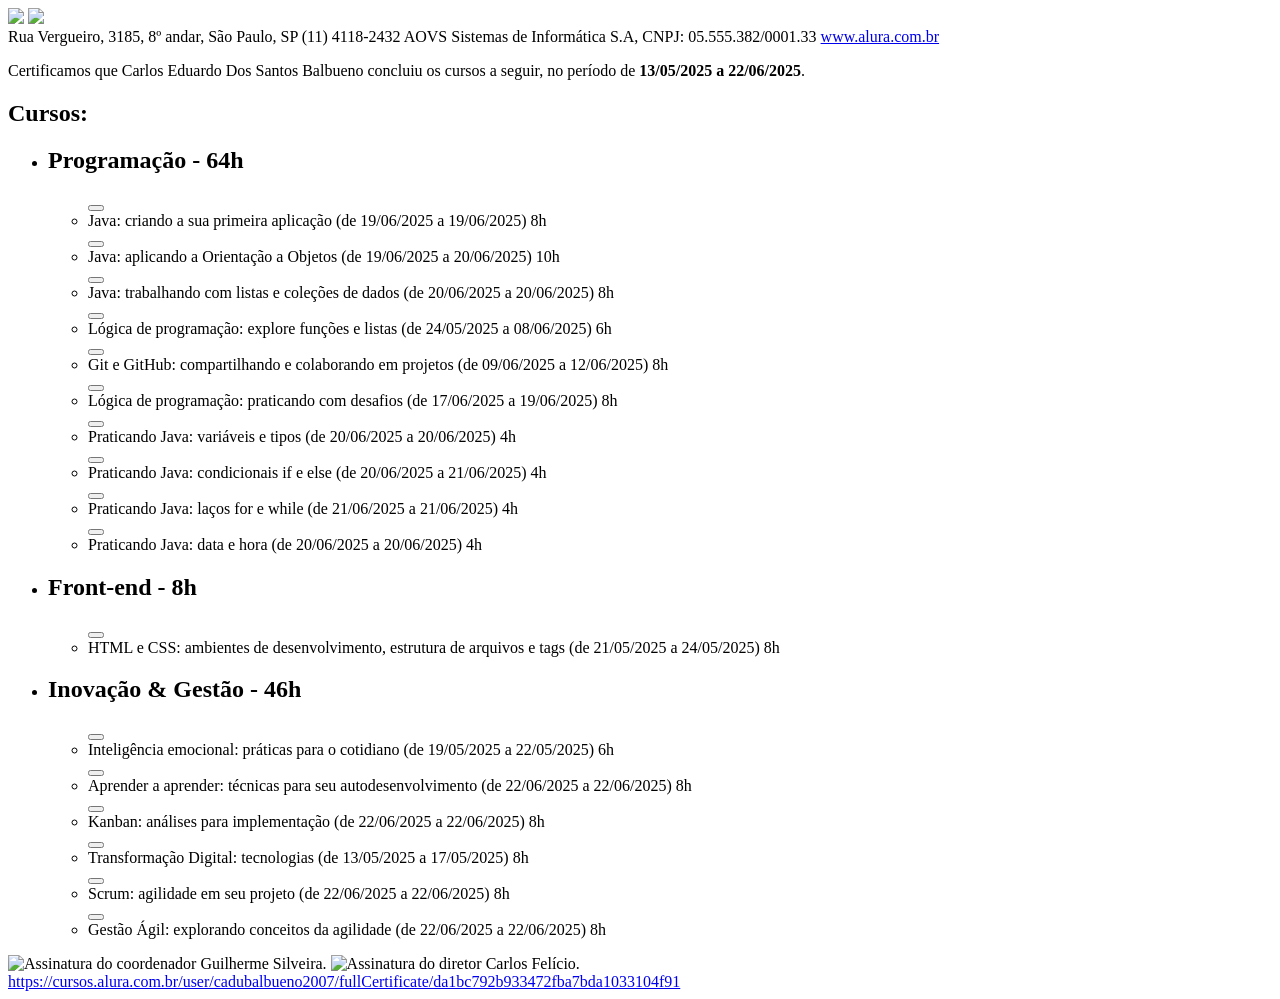
==== HTML/Certificado Alura.html @ c4938ccc "Organização novamente dos arquivos" ====
<!DOCTYPE html>
<!-- saved from url=(0098)https://cursos.alura.com.br/user/cadubalbueno2007/fullCertificate/da1bc792b933472fba7bda1033104f91 -->
<html><head><meta http-equiv="Content-Type" content="text/html; charset=UTF-8">
    <title>Certificado Alura</title>
    
    <meta name="viewport" content="width=device-width, initial-scale=1">
    <meta name="robots" content="noindex">

    <link href="./Certificado Alura_files/css" rel="stylesheet">
    <link rel="stylesheet" href="./Certificado Alura_files/base.w.23243363e5.css">
    <link rel="stylesheet" href="./Certificado Alura_files/container.w.d658d37280.css">
    <link rel="stylesheet" href="./Certificado Alura_files/certificate-caelum.w.1597466a89.css">
    <link rel="shortcut icon" href="https://cursos.alura.com.br/assets/images/alura/favicon.ico">
<link rel="stylesheet" href="chrome-extension://76649426-25c4-481c-889e-4f3a33f4bda4/app/content-style.css"></head>
<body>
    <header class="header">
        <div class="container">
            <img class="header-logo header-logo--alura" src="./Certificado Alura_files/logo-alura.svg">
            <img class="header-banner" src="./Certificado Alura_files/ribbon-banner-alura.svg">
            <div class="header-info">
                <span class="header-info-address">Rua Vergueiro, 3185, 8º andar, São Paulo, SP</span>
                <span class="header-info-number">(11) 4118-2432</span>
                <span class="header-info-cnpj">AOVS Sistemas de Informática S.A, CNPJ: 05.555.382/0001.33</span>
                <a class="header-info-url" href="https://www.alura.com.br/">www.alura.com.br</a>
            </div>
        </div>
    </header>

    <main class="content">
        <div class="container">
            <p class="content-certification">
                Certificamos que <span class="content-highlightedInfo">Carlos Eduardo Dos Santos Balbueno</span>
                    
                        
                         
                         
                         
                            
                                concluiu os cursos a seguir,
                            
                     no período de <strong>13/05/2025 a  22/06/2025</strong>.
            </p>
            
            
            
            <div class="content-category">
                
                    <h2 class="content-title">Cursos:</h2>
                
                










<ul class="content-list">
    
        <li class="content-list-item">
            

            <h2 class="content-item-title" style="border-color: #00c86f;">
                   Programação - 64h
            </h2>
            
            <ul class="content-item-courseList">
                
                    
                    

                    

                    <div class="content-courses">
                        
                            <button class="toggle-printable-course hide-action"></button>
                        

                        <li class="content-courseList-courseName content-item" data-course-id="2858" data-course-estimated-time="8">
                                Java: criando a sua primeira aplicação
                            (de 19/06/2025 a  19/06/2025)
                                8h
                        </li>
                    </div>

                
                    
                    

                    

                    <div class="content-courses">
                        
                            <button class="toggle-printable-course hide-action"></button>
                        

                        <li class="content-courseList-courseName content-item" data-course-id="2887" data-course-estimated-time="10">
                                Java: aplicando a Orientação a Objetos
                            (de 19/06/2025 a  20/06/2025)
                                10h
                        </li>
                    </div>

                
                    
                    

                    

                    <div class="content-courses">
                        
                            <button class="toggle-printable-course hide-action"></button>
                        

                        <li class="content-courseList-courseName content-item" data-course-id="2914" data-course-estimated-time="8">
                                Java: trabalhando com listas e coleções de dados
                            (de 20/06/2025 a  20/06/2025)
                                8h
                        </li>
                    </div>

                
                    
                    

                    

                    <div class="content-courses">
                        
                            <button class="toggle-printable-course hide-action"></button>
                        

                        <li class="content-courseList-courseName content-item" data-course-id="3271" data-course-estimated-time="6">
                                Lógica de programação: explore funções e listas
                            (de 24/05/2025 a  08/06/2025)
                                6h
                        </li>
                    </div>

                
                    
                    

                    

                    <div class="content-courses">
                        
                            <button class="toggle-printable-course hide-action"></button>
                        

                        <li class="content-courseList-courseName content-item" data-course-id="3386" data-course-estimated-time="8">
                                Git e GitHub: compartilhando e colaborando em projetos
                            (de 09/06/2025 a  12/06/2025)
                                8h
                        </li>
                    </div>

                
                    
                    

                    

                    <div class="content-courses">
                        
                            <button class="toggle-printable-course hide-action"></button>
                        

                        <li class="content-courseList-courseName content-item" data-course-id="3411" data-course-estimated-time="8">
                                Lógica de programação: praticando com desafios
                            (de 17/06/2025 a  19/06/2025)
                                8h
                        </li>
                    </div>

                
                    
                    

                    

                    <div class="content-courses">
                        
                            <button class="toggle-printable-course hide-action"></button>
                        

                        <li class="content-courseList-courseName content-item" data-course-id="4555" data-course-estimated-time="4">
                                Praticando Java: variáveis e tipos
                            (de 20/06/2025 a  20/06/2025)
                                4h
                        </li>
                    </div>

                
                    
                    

                    

                    <div class="content-courses">
                        
                            <button class="toggle-printable-course hide-action"></button>
                        

                        <li class="content-courseList-courseName content-item" data-course-id="4556" data-course-estimated-time="4">
                                Praticando Java: condicionais if e else
                            (de 20/06/2025 a  21/06/2025)
                                4h
                        </li>
                    </div>

                
                    
                    

                    

                    <div class="content-courses">
                        
                            <button class="toggle-printable-course hide-action"></button>
                        

                        <li class="content-courseList-courseName content-item" data-course-id="4557" data-course-estimated-time="4">
                                Praticando Java: laços for e while
                            (de 21/06/2025 a  21/06/2025)
                                4h
                        </li>
                    </div>

                
                    
                    

                    

                    <div class="content-courses">
                        
                            <button class="toggle-printable-course hide-action"></button>
                        

                        <li class="content-courseList-courseName content-item" data-course-id="4559" data-course-estimated-time="4">
                                Praticando Java: data e hora
                            (de 20/06/2025 a  20/06/2025)
                                4h
                        </li>
                    </div>

                
            </ul>
            
            <ul class="content-item-courseList">
                
            </ul>
        </li>
    
        <li class="content-list-item">
            

            <h2 class="content-item-title" style="border-color: #6bd1ff;">
                   Front-end - 8h
            </h2>
            
            <ul class="content-item-courseList">
                
                    
                    

                    

                    <div class="content-courses">
                        
                            <button class="toggle-printable-course hide-action"></button>
                        

                        <li class="content-courseList-courseName content-item" data-course-id="2808" data-course-estimated-time="8">
                                HTML e CSS: ambientes de desenvolvimento, estrutura de arquivos e tags
                            (de 21/05/2025 a  24/05/2025)
                                8h
                        </li>
                    </div>

                
            </ul>
            
            <ul class="content-item-courseList">
                
            </ul>
        </li>
    
        <li class="content-list-item">
            

            <h2 class="content-item-title" style="border-color: #ff8c2a;">
                   Inovação &amp; Gestão - 46h
            </h2>
            
            <ul class="content-item-courseList">
                
                    
                    

                    

                    <div class="content-courses">
                        
                            <button class="toggle-printable-course hide-action"></button>
                        

                        <li class="content-courseList-courseName content-item" data-course-id="1446" data-course-estimated-time="6">
                                Inteligência emocional: práticas para o cotidiano
                            (de 19/05/2025 a  22/05/2025)
                                6h
                        </li>
                    </div>

                
                    
                    

                    

                    <div class="content-courses">
                        
                            <button class="toggle-printable-course hide-action"></button>
                        

                        <li class="content-courseList-courseName content-item" data-course-id="1504" data-course-estimated-time="8">
                                Aprender a aprender: técnicas para seu autodesenvolvimento
                            (de 22/06/2025 a  22/06/2025)
                                8h
                        </li>
                    </div>

                
                    
                    

                    

                    <div class="content-courses">
                        
                            <button class="toggle-printable-course hide-action"></button>
                        

                        <li class="content-courseList-courseName content-item" data-course-id="2514" data-course-estimated-time="8">
                                Kanban: análises para implementação
                            (de 22/06/2025 a  22/06/2025)
                                8h
                        </li>
                    </div>

                
                    
                    

                    

                    <div class="content-courses">
                        
                            <button class="toggle-printable-course hide-action"></button>
                        

                        <li class="content-courseList-courseName content-item" data-course-id="2642" data-course-estimated-time="8">
                                Transformação Digital: tecnologias
                            (de 13/05/2025 a  17/05/2025)
                                8h
                        </li>
                    </div>

                
                    
                    

                    

                    <div class="content-courses">
                        
                            <button class="toggle-printable-course hide-action"></button>
                        

                        <li class="content-courseList-courseName content-item" data-course-id="2993" data-course-estimated-time="8">
                                Scrum: agilidade em seu projeto
                            (de 22/06/2025 a  22/06/2025)
                                8h
                        </li>
                    </div>

                
                    
                    

                    

                    <div class="content-courses">
                        
                            <button class="toggle-printable-course hide-action"></button>
                        

                        <li class="content-courseList-courseName content-item" data-course-id="3168" data-course-estimated-time="8">
                                Gestão Ágil: explorando conceitos da agilidade
                            (de 22/06/2025 a  22/06/2025)
                                8h
                        </li>
                    </div>

                
            </ul>
            
            <ul class="content-item-courseList">
                
            </ul>
        </li>
    
</ul>
            </div>

            <div class="content-signatures">
                
                    <img class="content-signatures-coordinator" src="./Certificado Alura_files/assinatura-coordenador-alura.svg" alt="Assinatura do coordenador Guilherme Silveira.">
                
                <img class="content-signatures-director" src="./Certificado Alura_files/assinatura-diretor-alura.svg" alt="Assinatura do diretor Carlos Felício.">
            </div>

            
            <a class="content-authenticityUrl" href="https://cursos.alura.com.br/user/cadubalbueno2007/fullCertificate/da1bc792b933472fba7bda1033104f91">https://cursos.alura.com.br/user/cadubalbueno2007/fullCertificate/da1bc792b933472fba7bda1033104f91</a>
        </div>

    </main>
    <script src="./Certificado Alura_files/togglePrintableSection.w.47d588bdca.js.download"></script>

</body></html>
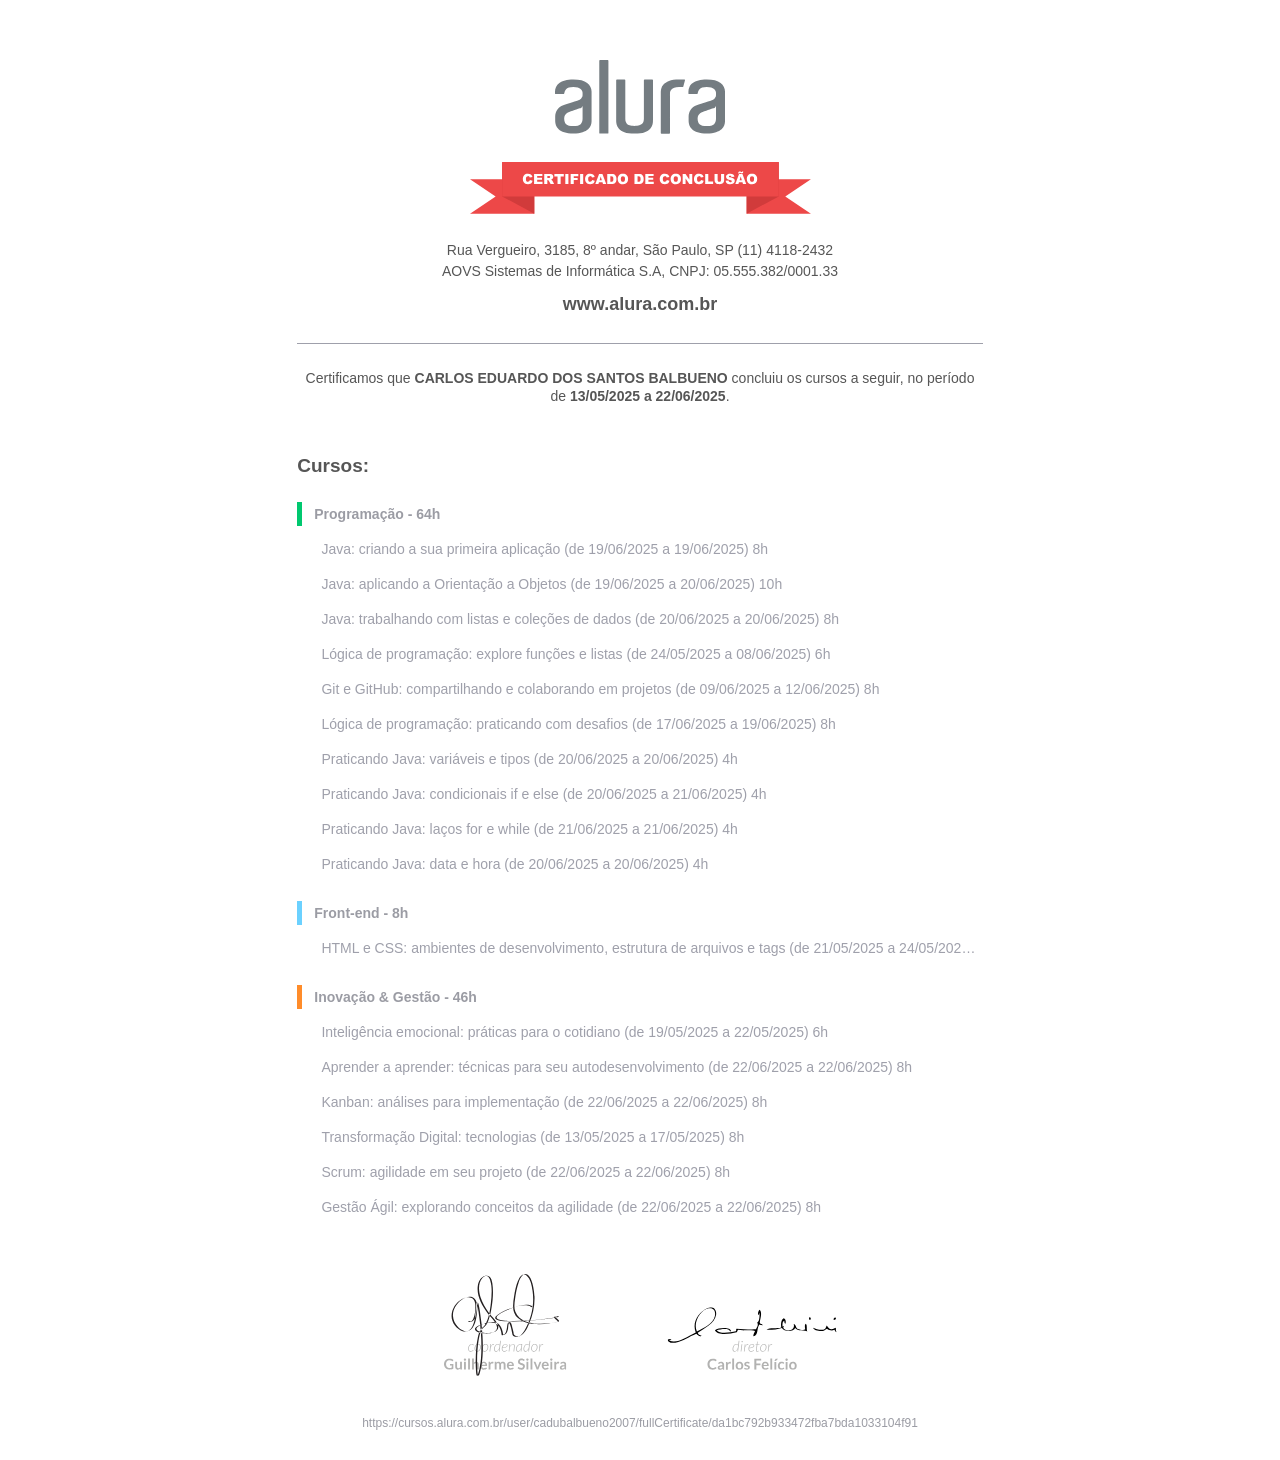
==== commit 924bfa79: "Esqueci de arrumar o html do alura" ====
--- a/HTML/Certificado Alura.html
+++ b/HTML/Certificado Alura.html
@@ -6,17 +6,17 @@
     <meta name="viewport" content="width=device-width, initial-scale=1">
     <meta name="robots" content="noindex">
 
-    <link href="./Certificado Alura_files/css" rel="stylesheet">
-    <link rel="stylesheet" href="./Certificado Alura_files/base.w.23243363e5.css">
-    <link rel="stylesheet" href="./Certificado Alura_files/container.w.d658d37280.css">
-    <link rel="stylesheet" href="./Certificado Alura_files/certificate-caelum.w.1597466a89.css">
+    <link href="../ASSETS/Certificado Alura_files/css" rel="stylesheet">
+    <link rel="stylesheet" href="../ASSETS/Certificado Alura_files/base.w.23243363e5.css">
+    <link rel="stylesheet" href="../ASSETS/Certificado Alura_files/container.w.d658d37280.css">
+    <link rel="stylesheet" href="../ASSETS/Certificado Alura_files/certificate-caelum.w.1597466a89.css">
     <link rel="shortcut icon" href="https://cursos.alura.com.br/assets/images/alura/favicon.ico">
 <link rel="stylesheet" href="chrome-extension://76649426-25c4-481c-889e-4f3a33f4bda4/app/content-style.css"></head>
 <body>
     <header class="header">
         <div class="container">
-            <img class="header-logo header-logo--alura" src="./Certificado Alura_files/logo-alura.svg">
-            <img class="header-banner" src="./Certificado Alura_files/ribbon-banner-alura.svg">
+            <img class="header-logo header-logo--alura" src="../ASSETS/Certificado Alura_files/logo-alura.svg">
+            <img class="header-banner" src="../ASSETS/Certificado Alura_files/ribbon-banner-alura.svg">
             <div class="header-info">
                 <span class="header-info-address">Rua Vergueiro, 3185, 8º andar, São Paulo, SP</span>
                 <span class="header-info-number">(11) 4118-2432</span>
@@ -419,9 +419,9 @@
 
             <div class="content-signatures">
                 
-                    <img class="content-signatures-coordinator" src="./Certificado Alura_files/assinatura-coordenador-alura.svg" alt="Assinatura do coordenador Guilherme Silveira.">
-                
-                <img class="content-signatures-director" src="./Certificado Alura_files/assinatura-diretor-alura.svg" alt="Assinatura do diretor Carlos Felício.">
+                    <img class="content-signatures-coordinator" src="../ASSETS/Certificado Alura_files/assinatura-coordenador-alura.svg" alt="Assinatura do coordenador Guilherme Silveira.">
+                
+                <img class="content-signatures-director" src="../ASSETS/Certificado Alura_files/assinatura-diretor-alura.svg" alt="Assinatura do diretor Carlos Felício.">
             </div>
 
             
@@ -429,6 +429,6 @@
         </div>
 
     </main>
-    <script src="./Certificado Alura_files/togglePrintableSection.w.47d588bdca.js.download"></script>
+    <script src="../ASSETS/Certificado Alura_files/togglePrintableSection.w.47d588bdca.js.download"></script>
 
 </body></html>
--- a/ASSETS/Certificado Alura_files/base.w.23243363e5.css
+++ b/ASSETS/Certificado Alura_files/base.w.23243363e5.css
@@ -0,0 +1 @@
+*,:after,:before{box-sizing:border-box;margin:0;padding:0}body,html{overflow-x:hidden}body{background-color:#f9fbfd;min-width:320px}body,input,select,textarea{font:normal 14px Lato,Arial,sans-serif}img{border:0;max-width:100%}ul{list-style:none}blockquote{background-color:#eee;margin-bottom:.8em;padding-left:1em;padding-top:.5em}.screenReader-only{clip:rect(1px 1px 1px 1px);clip:rect(1px,1px,1px,1px);border:0;height:1px;margin:-1px;overflow:hidden;padding:0;position:absolute;width:1px;word-wrap:normal}@media print{body,html{height:auto}}
--- a/ASSETS/Certificado Alura_files/container.w.d658d37280.css
+++ b/ASSETS/Certificado Alura_files/container.w.d658d37280.css
@@ -0,0 +1 @@
+.container{margin-left:auto;margin-right:auto;max-width:1200px;width:96%}.my-guide .container{margin-top:20px}
--- a/ASSETS/Certificado Alura_files/certificate-caelum.w.1597466a89.css
+++ b/ASSETS/Certificado Alura_files/certificate-caelum.w.1597466a89.css
@@ -0,0 +1 @@
+body{background-color:#fff;font-family:Lato,sans-serif}strong{display:inline-block}.content{margin:0 auto;max-width:714px}.content-certification,.header{color:#565656;text-align:center}.header-logo{display:block;height:67px;margin:35px auto 0;width:150px}.header-logo.header-logo--alura_start{height:46px;width:190px}.header-banner{display:block;height:35px;margin:10px auto 0;width:230px}.header-info{margin-top:20px;padding:0 15px}.header-info-andress,.header-info-number{font-size:14px;white-space:nowrap}.header-info-cnpj{display:block;margin-top:5px}.header-info-url{color:#565656;display:block;font-size:16px;font-weight:700;margin-top:10px;text-decoration:none}.content-certification{border-top:1px solid #9fa0ab;font-size:12px;line-height:1.2;margin-top:20px;padding:20px 0 5px}.content-highlightedInfo{display:inline-block;font-weight:700;text-transform:uppercase}.content-title{color:#565656;font-size:19px}.content-item-courseList,.content-item-imersionList,.content-list{list-style-type:none;padding:0}.content-category,.content-degree,.content-immersion{margin-top:40px}.content-degree,.content-immersion{border-bottom:1px solid #acadb7;padding-bottom:40px}.content-list{display:block;text-align:left}.content-list-item{padding-top:15px;position:relative}.content-list-item.removed-list-item,.removed-list-item{text-decoration:line-through}.content-list-item .toggle-printable-section{background:none;border:none;color:#2a7ae4;cursor:pointer;margin:1rem 0;outline:none;padding-left:28px}.content-list-item .toggle-printable-section.hide-action,.toggle-printable-course.hide-action,.toggle-printable-immersion.hide-action{background:url(/assets/images/actions/action-icon-hide.svg) no-repeat 0}.toggle-printable-course,.toggle-printable-immersion{height:25px;left:-30px;width:25px}.content-list-item .toggle-printable-section.show-action,.toggle-printable-course.show-action,.toggle-printable-immersion.show-action{background:url(/assets/images/actions/action-icon-show.svg) no-repeat 0}.content-item-title{border-left:5px solid #02d27e;color:#9b9ca4;font-size:14px;font-weight:900;padding:2px 12px}.content-item-subtitle{color:#6d7a86;font-size:14px;font-weight:700;padding-top:12px}.content-item{color:#9fa0ab;font-size:14px;font-weight:400;line-height:1.29;margin-top:5px;overflow:hidden;text-overflow:ellipsis;white-space:nowrap;width:100%}.content-signatures{display:flex;flex-direction:row;justify-content:center;margin:35px 0;width:100%}.content-signatures-coordinator{align-self:flex-end;height:76px;margin-right:25px;width:94px}.content-signatures-director{align-self:flex-end;height:52px;margin-left:25px;padding-bottom:5px;width:127px}.content-authenticityUrl{color:#9b9ca4;display:block;font-size:12px;margin-bottom:30px;text-align:center;text-decoration:none;word-wrap:break-word}.toggle-printable-course,.toggle-printable-immersion{background:none;border:none;cursor:pointer;outline:none}.content-courses,.content-immersions{align-items:center;display:flex}.toggle-printable-course,.toggle-printable-immersion{margin-top:.625rem;position:unset}@media (min-width:416px){.header-info-url{font-size:18px}.content-certification{font-size:13px;line-height:1.29}.content-item-title{padding:4px 12px}}@media (min-width:498px){.header-logo{height:76px;margin-top:55px;width:170px}.header-banner{height:52px;margin-top:26px;width:341px}.header-info{margin-top:28px}.header-info-url{margin-top:15px}.content-certification{font-size:14px;margin-top:28px;padding:25px 0 10px}.content-list-item{padding-top:25px}.content-item{margin-top:10px}.content-signatures{margin:55px 0 40px}.content-signatures-coordinator{height:102px;margin-right:50px;width:123px}.content-signatures-director{height:69px;margin-left:50px;padding-bottom:6px;width:170px}}@media (min-width:720px){.header-logo{margin-top:60px}}@media (min-width:1100px){.content-list-item .toggle-printable-section{background:none;border:none;color:#2a7ae4;cursor:pointer;left:-180px;outline:none;padding-left:28px;position:absolute}}@media print{.content-signatures{break-inside:avoid-page}.removed-content-item-title,.removed-content-title,.removed-list-item,.toggle-printable-course,.toggle-printable-immersion,.toggle-printable-section{display:none}.removed-content-list-item{padding-top:unset}}
